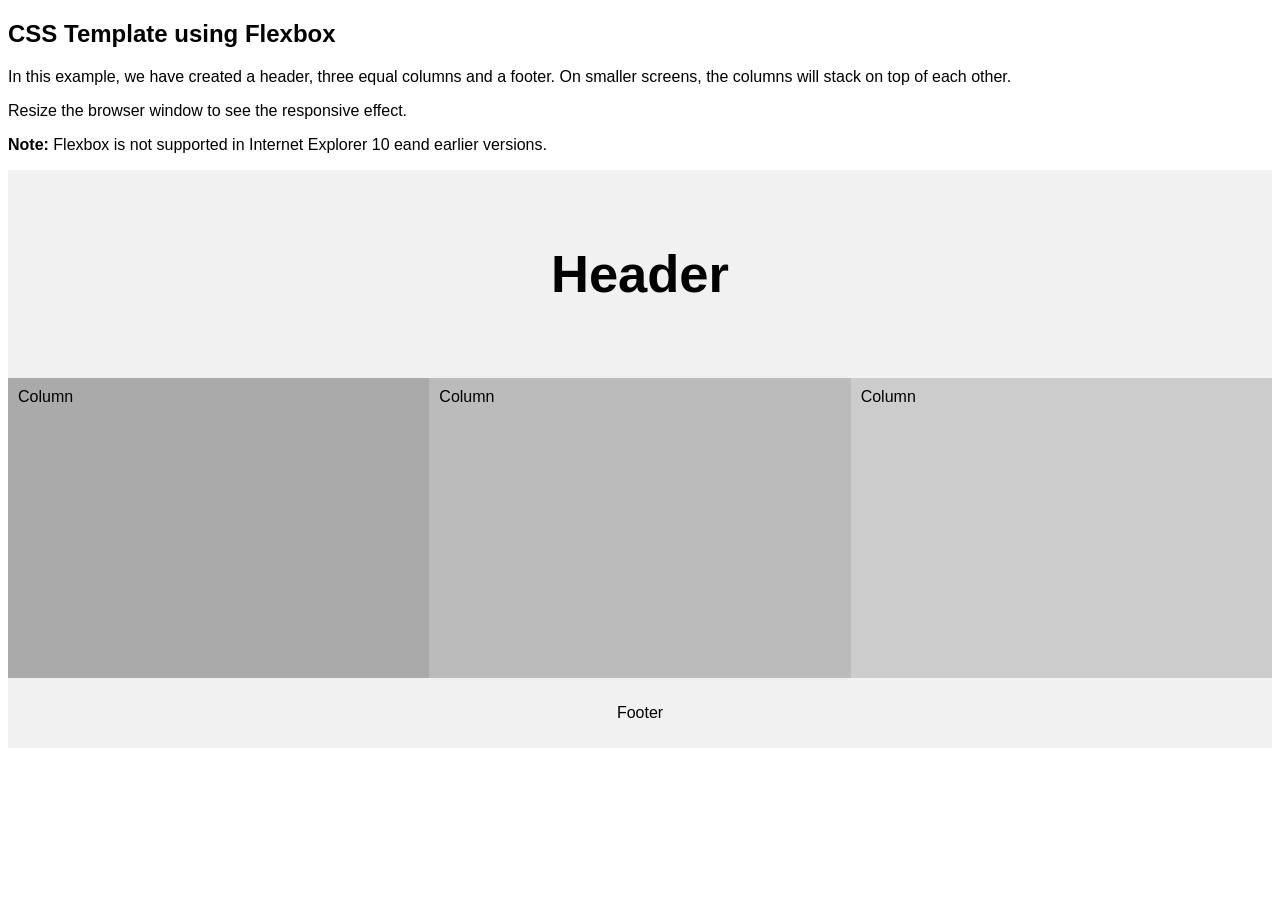
==== index.html @ 7a46527c "w3s flexbox template" ====
<!DOCTYPE html>
<html lang="en">

<head>
    <title>Artist Portfolio</title>
    <meta charset="utf-8">
    <meta name="viewport" content="width=device-width, initial-scale=1">
    <link rel="stylesheet" href="style.css">
</head>

<body>
    <h2>CSS Template using Flexbox</h2>
    <p>In this example, we have created a header, three equal columns and a footer. On smaller screens, the columns will
        stack on top of each other.</p>
    <p>Resize the browser window to see the responsive effect.</p>
    <p><strong>Note:</strong> Flexbox is not supported in Internet Explorer 10 eand earlier versions.</p>

    <div class="header">
        <h2>Header</h2>
    </div>

    <div class="row">
        <div class="column" style="background-color:#aaa;">Column</div>
        <div class="column" style="background-color:#bbb;">Column</div>
        <div class="column" style="background-color:#ccc;">Column</div>
    </div>

    <div class="footer">
        <p>Footer</p>
    </div>

</body>

</html>
---- style.css ----
* {
  box-sizing: border-box;
}

body {
  font-family: Arial, Helvetica, sans-serif;
}

/* Style the header */
.header {
  background-color: #f1f1f1;
  padding: 30px;
  text-align: center;
  font-size: 35px;
}

/* Container for flexboxes */
.row {
  display: -webkit-flex;
  display: flex;
}

/* Create three equal columns that sits next to each other */
.column {
  -webkit-flex: 1;
  -ms-flex: 1;
  flex: 1;
  padding: 10px;
  height: 300px; /* Should be removed. Only for demonstration */
}

/* Style the footer */
.footer {
  background-color: #f1f1f1;
  padding: 10px;
  text-align: center;
}

/* Responsive layout - makes the three columns stack on top of each other instead of next to each other */
@media (max-width: 600px) {
  .row {
    -webkit-flex-direction: column;
    flex-direction: column;
  }
}
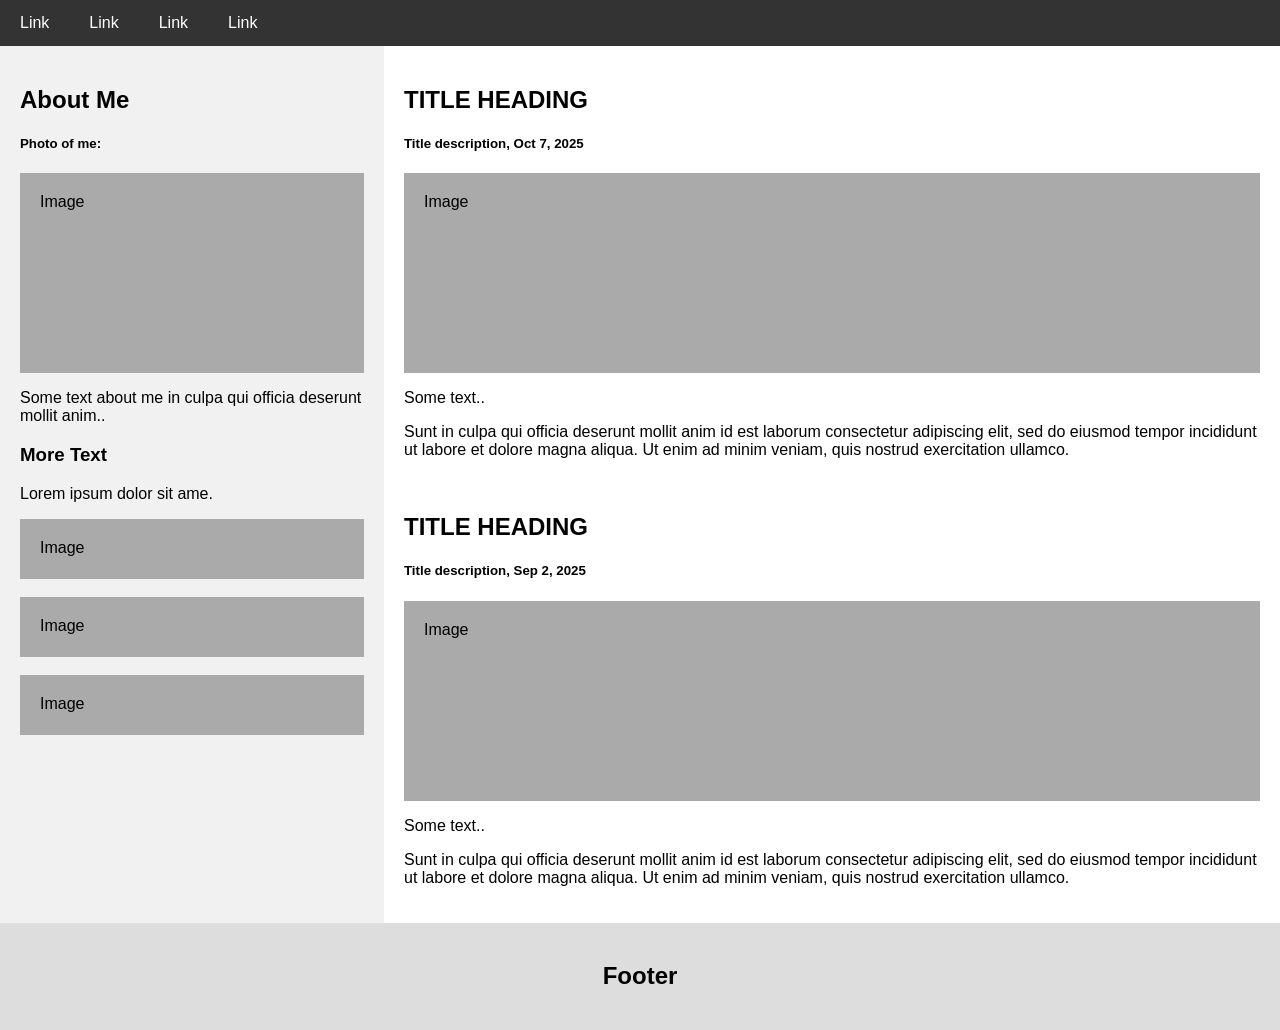
==== commit 14230f30: "update template" ====
--- a/index.html
+++ b/index.html
@@ -1,33 +1,64 @@
 <!DOCTYPE html>
-<html lang="en">
+<html>
 
 <head>
-    <title>Artist Portfolio</title>
-    <meta charset="utf-8">
+    <title>Template</title>
+    <meta charset="UTF-8">
     <meta name="viewport" content="width=device-width, initial-scale=1">
     <link rel="stylesheet" href="style.css">
 </head>
 
 <body>
-    <h2>CSS Template using Flexbox</h2>
-    <p>In this example, we have created a header, three equal columns and a footer. On smaller screens, the columns will
-        stack on top of each other.</p>
-    <p>Resize the browser window to see the responsive effect.</p>
-    <p><strong>Note:</strong> Flexbox is not supported in Internet Explorer 10 eand earlier versions.</p>
+    <!-- Header -->
+    <header style="display: none">
+        <h1>My Website</h1>
+        <p>With a <b>flexible</b> layout.</p>
+    </header>
 
-    <div class="header">
-        <h2>Header</h2>
+    <!-- Navigation Bar -->
+    <div class="navbar">
+        <a href="#">Link</a>
+        <a href="#">Link</a>
+        <a href="#">Link</a>
+        <a href="#">Link</a>
     </div>
 
-    <div class="row">
-        <div class="column" style="background-color:#aaa;">Column</div>
-        <div class="column" style="background-color:#bbb;">Column</div>
-        <div class="column" style="background-color:#ccc;">Column</div>
+    <!-- Content Container -->
+    <div class="container">
+        <div class="side">
+            <h2>About Me</h2>
+            <h5>Photo of me:</h5>
+            <div class="fakeimg" style="height:200px;">Image</div>
+            <p>Some text about me in culpa qui officia deserunt mollit anim..</p>
+            <h3>More Text</h3>
+            <p>Lorem ipsum dolor sit ame.</p>
+            <div class="fakeimg" style="height:60px;">Image</div><br>
+            <div class="fakeimg" style="height:60px;">Image</div><br>
+            <div class="fakeimg" style="height:60px;">Image</div>
+        </div>
+        <div class="main">
+            <h2>TITLE HEADING</h2>
+            <h5>Title description, Oct 7, 2025</h5>
+            <div class="fakeimg" style="height:200px;">Image</div>
+            <p>Some text..</p>
+            <p>Sunt in culpa qui officia deserunt mollit anim id est laborum consectetur adipiscing elit, sed do eiusmod
+                tempor incididunt ut labore et dolore magna aliqua. Ut enim ad minim veniam, quis nostrud exercitation
+                ullamco.</p>
+            <br>
+            <h2>TITLE HEADING</h2>
+            <h5>Title description, Sep 2, 2025</h5>
+            <div class="fakeimg" style="height:200px;">Image</div>
+            <p>Some text..</p>
+            <p>Sunt in culpa qui officia deserunt mollit anim id est laborum consectetur adipiscing elit, sed do eiusmod
+                tempor incididunt ut labore et dolore magna aliqua. Ut enim ad minim veniam, quis nostrud exercitation
+                ullamco.</p>
+        </div>
     </div>
 
-    <div class="footer">
-        <p>Footer</p>
-    </div>
+    <!-- Footer -->
+    <footer>
+        <h2>Footer</h2>
+    </footer>
 
 </body>
 
--- a/style.css
+++ b/style.css
@@ -3,43 +3,78 @@
 }
 
 body {
-  font-family: Arial, Helvetica, sans-serif;
+  font-family: Arial;
+  margin: 0;
 }
 
-/* Style the header */
-.header {
-  background-color: #f1f1f1;
+/* Header */
+header {
   padding: 30px;
   text-align: center;
-  font-size: 35px;
+  background: #1abc9c;
+  color: white;
 }
 
-/* Container for flexboxes */
-.row {
-  display: -webkit-flex;
+/* Top navigation bar */
+.navbar {
   display: flex;
+  background-color: #333;
 }
 
-/* Create three equal columns that sits next to each other */
-.column {
-  -webkit-flex: 1;
-  -ms-flex: 1;
-  flex: 1;
-  padding: 10px;
-  height: 300px; /* Should be removed. Only for demonstration */
-}
-
-/* Style the footer */
-.footer {
-  background-color: #f1f1f1;
-  padding: 10px;
+/* Navigation bar links */
+.navbar a {
+  color: white;
+  padding: 14px 20px;
+  text-decoration: none;
   text-align: center;
 }
 
-/* Responsive layout - makes the three columns stack on top of each other instead of next to each other */
-@media (max-width: 600px) {
-  .row {
-    -webkit-flex-direction: column;
+/* Change color on hover */
+.navbar a:hover {
+  background-color: #ddd;
+  color: black;
+}
+
+/* Column container */
+.container {
+  display: flex;
+  flex-wrap: wrap;
+}
+
+/* Sidebar/left column */
+.side {
+  flex: 30%;
+  background-color: #f1f1f1;
+  padding: 20px;
+}
+
+/* Main column */
+.main {
+  flex: 70%;
+  background-color: white;
+  padding: 20px;
+}
+
+/* Fake image, just for this example */
+.fakeimg {
+  background-color: #aaa;
+  width: 100%;
+  padding: 20px;
+}
+
+/* Footer */
+footer {
+  padding: 20px;
+  text-align: center;
+  background: #ddd;
+}
+
+/* Responsive layout */
+/* when the screen is less than 700px wide, make the two columns stack on top of each other instead of next to each other */
+@media screen and (max-width: 700px) {
+
+  .container,
+  .navbar {
     flex-direction: column;
   }
 }
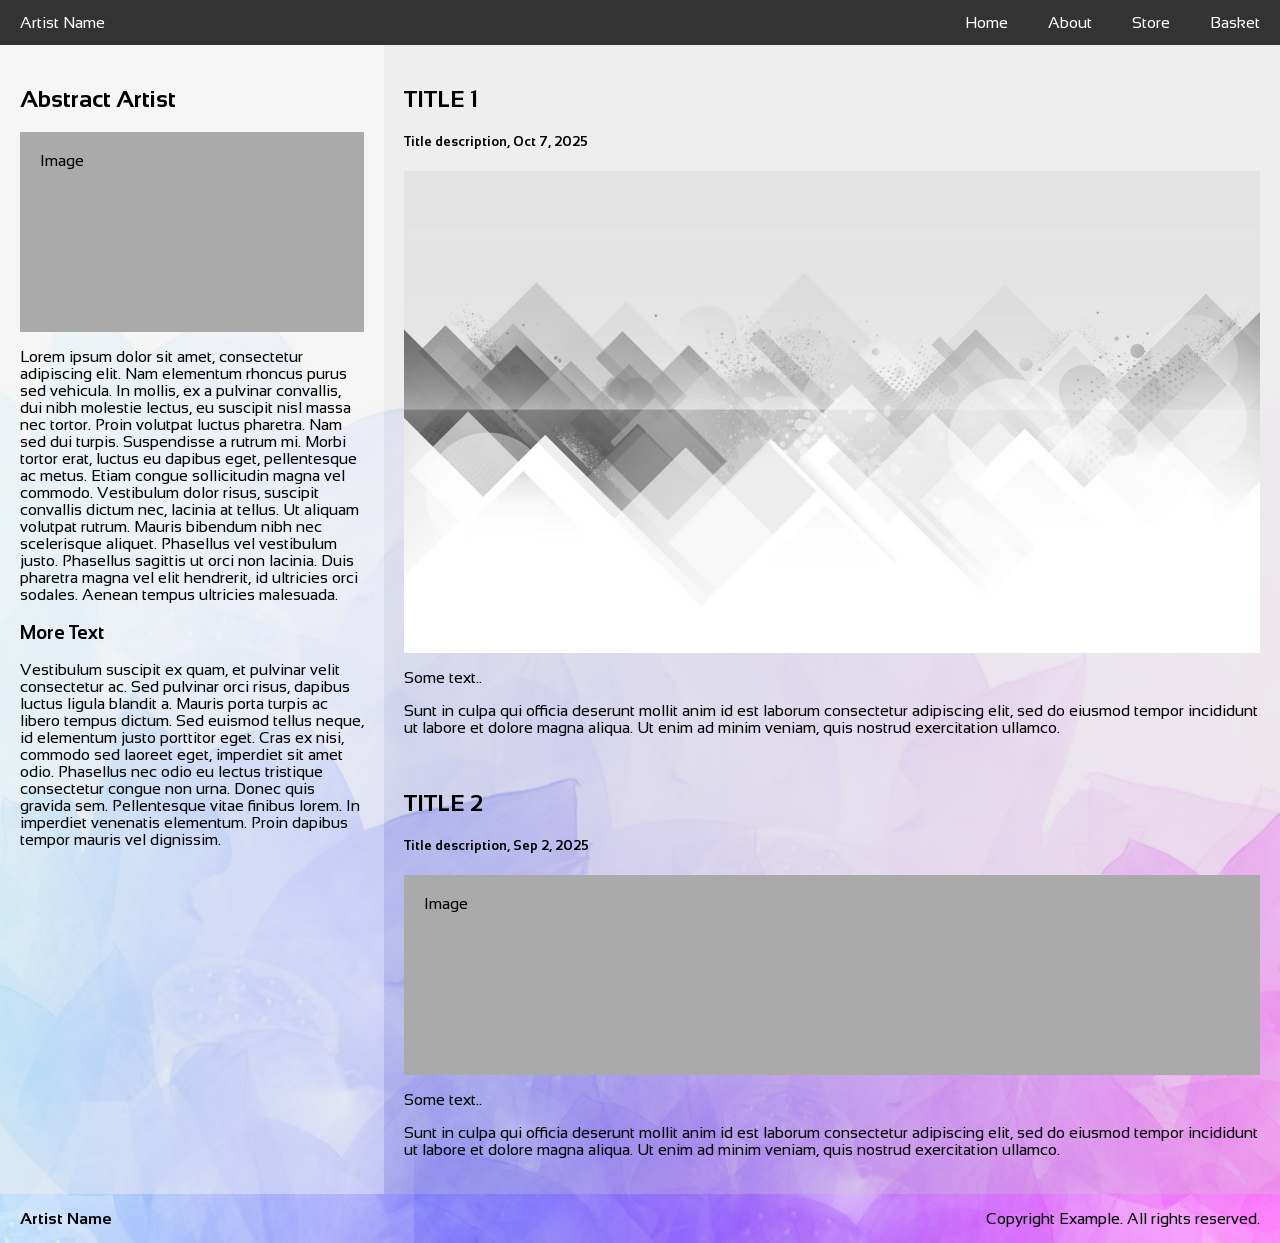
==== commit fd778082: "bruh" ====
--- a/index.html
+++ b/index.html
@@ -1,51 +1,63 @@
+<!-- Assignment 1 by da25977 -->
+<!-- All images are sourced from Microsoft PowerPoint stock background images unless specified otherwise. -->
 <!DOCTYPE html>
 <html>
 
 <head>
-    <title>Template</title>
+    <title>Artist Portfolio Site</title>
     <meta charset="UTF-8">
     <meta name="viewport" content="width=device-width, initial-scale=1">
-    <link rel="stylesheet" href="style.css">
+    <link rel="stylesheet" href="css/style.css">
 </head>
 
-<body>
-    <!-- Header -->
-    <header style="display: none">
-        <h1>My Website</h1>
-        <p>With a <b>flexible</b> layout.</p>
-    </header>
+<body class="sansation-regular">
+    <!-- navigation bar -->
+    <div class="navbar">
+        <a href="#">Artist Name</a>
 
-    <!-- Navigation Bar -->
-    <div class="navbar">
-        <a href="#">Link</a>
-        <a href="#">Link</a>
-        <a href="#">Link</a>
-        <a href="#">Link</a>
+        <!-- hidden toggle used for mobile hamburger menu -->
+        <input type="checkbox" id="menu-toggle">
+
+        <!-- hamburger menu button -->
+        <!-- why don't they have cheeseburger menus? -->
+        <label for="menu-toggle" class="menu-icon">☰</label>
+
+        <div class="navbar-right">
+            <a href="#">Home</a>
+            <a href="about.html">About</a>
+            <a href="store.html">Store</a>
+            <a href="#">Basket</a>
+        </div>
     </div>
 
-    <!-- Content Container -->
+    <!-- main content -->
     <div class="container">
         <div class="side">
-            <h2>About Me</h2>
-            <h5>Photo of me:</h5>
+            <h2>Abstract Artist</h2>
             <div class="fakeimg" style="height:200px;">Image</div>
-            <p>Some text about me in culpa qui officia deserunt mollit anim..</p>
+            <p>Lorem ipsum dolor sit amet, consectetur adipiscing elit. Nam elementum rhoncus purus sed vehicula. In mollis, ex a
+            pulvinar convallis, dui nibh molestie lectus, eu suscipit nisl massa nec tortor. Proin volutpat luctus pharetra. Nam sed
+            dui turpis. Suspendisse a rutrum mi. Morbi tortor erat, luctus eu dapibus eget, pellentesque ac metus. Etiam congue
+            sollicitudin magna vel commodo. Vestibulum dolor risus, suscipit convallis dictum nec, lacinia at tellus. Ut aliquam
+            volutpat rutrum. Mauris bibendum nibh nec scelerisque aliquet. Phasellus vel vestibulum justo. Phasellus sagittis ut
+            orci non lacinia. Duis pharetra magna vel elit hendrerit, id ultricies orci sodales. Aenean tempus ultricies malesuada.</p>
             <h3>More Text</h3>
-            <p>Lorem ipsum dolor sit ame.</p>
-            <div class="fakeimg" style="height:60px;">Image</div><br>
-            <div class="fakeimg" style="height:60px;">Image</div><br>
-            <div class="fakeimg" style="height:60px;">Image</div>
+            <p>Vestibulum suscipit ex quam, et pulvinar velit consectetur ac. Sed pulvinar orci risus, dapibus luctus ligula blandit a.
+            Mauris porta turpis ac libero tempus dictum. Sed euismod tellus neque, id elementum justo porttitor eget. Cras ex nisi,
+            commodo sed laoreet eget, imperdiet sit amet odio. Phasellus nec odio eu lectus tristique consectetur congue non urna.
+            Donec quis gravida sem. Pellentesque vitae finibus lorem. In imperdiet venenatis elementum. Proin dapibus tempor mauris
+            vel dignissim.</p>
         </div>
         <div class="main">
-            <h2>TITLE HEADING</h2>
+            <h2>TITLE 1</h2>
             <h5>Title description, Oct 7, 2025</h5>
-            <div class="fakeimg" style="height:200px;">Image</div>
+            <img alt="Greyscale abstract art with grey and white circle and diamond shapes" src="images/abstr3.png" />
             <p>Some text..</p>
             <p>Sunt in culpa qui officia deserunt mollit anim id est laborum consectetur adipiscing elit, sed do eiusmod
                 tempor incididunt ut labore et dolore magna aliqua. Ut enim ad minim veniam, quis nostrud exercitation
                 ullamco.</p>
             <br>
-            <h2>TITLE HEADING</h2>
+            <h2>TITLE 2</h2>
             <h5>Title description, Sep 2, 2025</h5>
             <div class="fakeimg" style="height:200px;">Image</div>
             <p>Some text..</p>
@@ -55,9 +67,10 @@
         </div>
     </div>
 
-    <!-- Footer -->
+    <!-- footer -->
     <footer>
-        <h2>Footer</h2>
+        <p><b>Artist Name</b></p>
+        <p>Copyright Example. All rights reserved.</p>
     </footer>
 
 </body>
--- a/css/style.css
+++ b/css/style.css
@@ -0,0 +1,246 @@
+/*
+  Webdev Assignment 1 by da25977
+  All images are sourced from Microsoft PowerPoint stock background images unless specified otherwise
+*/
+
+/* Sansation font from Google Fonts */
+@import url('https://fonts.googleapis.com/css2?family=Sansation:ital,wght@0,300;0,400;0,700;1,300;1,400;1,700&display=swap');
+
+.sansation-light {
+  font-family: "Sansation", sans-serif;
+  font-weight: 300;
+  font-style: normal;
+}
+
+.sansation-light-italic {
+  font-family: "Sansation", sans-serif;
+  font-weight: 300;
+  font-style: italic;
+}
+
+.sansation-regular {
+  font-family: "Sansation", sans-serif;
+  font-weight: 400;
+  font-style: normal;
+}
+
+.sansation-bold {
+  font-family: "Sansation", sans-serif;
+  font-weight: 700;
+  font-style: normal;
+}
+
+.sansation-regular-italic {
+  font-family: "Sansation", sans-serif;
+  font-weight: 400;
+  font-style: italic;
+}
+
+.sansation-bold-italic {
+  font-family: "Sansation", sans-serif;
+  font-weight: 700;
+  font-style: italic;
+}
+
+* {
+  box-sizing: border-box;
+}
+
+/* html, body {
+  height: 100%;
+} */
+
+body {
+  font-family: Arial;
+  margin: 0;
+  background-image: url(../images/background.jpg);
+  background-repeat: no-repeat;
+  background-size: cover;
+
+  display: flex;
+  flex-direction: column;
+  min-height: 100vh;
+}
+
+/* column container */
+.container {
+  display: flex;
+  flex-wrap: wrap;
+  /* push footer down */
+  flex: 1;
+  width: 100%;
+}
+
+/* sidebar/left column */
+.side {
+  flex: 30%;
+  background-color: #f1f1f1A0;
+  padding: 20px;
+  overflow: hidden;
+}
+
+/* main column */
+.main {
+  flex: 70%;
+  background-color: #dddddd80;
+  padding: 20px;
+}
+
+/* placeholder image */
+.fakeimg {
+  background-color: #aaa;
+  width: 100%;
+  padding: 20px;
+}
+
+img {
+  width: 100%;
+  height: auto;
+  display: block;  
+}
+
+/* footer */
+footer {
+  padding-left: 20px;
+  padding-right: 20px;
+  text-align: center;
+  background: #f1f1f150;
+  display: flex;
+  justify-content: space-between;
+  /* make sure footer doesn't shrink */
+  flex-shrink: 0;
+}
+
+/* navigation bar */
+.navbar {
+  display: flex;
+  justify-content: space-between;
+  background-color: #333;
+  position: sticky;
+  top: 0;
+}
+
+.navbar-right {
+  display: flex;
+  align-items: flex-end;
+}
+
+/* navbar links */
+.navbar a {
+  color: white;
+  padding: 14px 20px;
+  text-decoration: none;
+  text-align: center;
+}
+
+/* change color on hover */
+.navbar a:hover {
+  background-color: #ddd;
+  color: black;
+}
+
+/* portrait */
+.portrait {
+  width: 100%;
+  height: auto;
+  /* rounded corners */
+  border-radius: 10px;
+  object-fit: cover;
+}
+
+/* hidden checkbox */
+#menu-toggle {
+  display: none;
+}
+
+/* menu/hamburger icon (hidden on desktop) */
+.menu-icon {
+  display: none;
+  color: white;
+  font-size: 26px;
+  padding: 6px 20px;
+  cursor: pointer;
+}
+
+.menu-icon:hover {
+  background-color: #ddd;
+  color: black;
+}
+
+/* store things */
+
+/* store page grid */
+.store-grid {
+  display: flex;
+  flex-wrap: wrap;
+  gap: 20px;
+  width: 100%;
+}
+
+/* each store item */
+.store-item {
+  flex: 1 1 calc(33.333% - 20px);
+  /* 3 per row */
+  background-color: #f1f1f1A0;
+  padding: 15px;
+  text-align: center;
+}
+
+/* store images */
+.store-item img {
+  width: 100%;
+  aspect-ratio: 16 / 9;
+  object-fit: cover;
+  /* crops the images to make sure they all fit the same */
+}
+
+/* responsive layout - this triggers when the screen is less than 700px wide */
+@media screen and (max-width: 700px) {
+
+  /* make the two columns stack on top of each other instead of next to each other */
+  .container,
+  .navbar-right,
+  .navbar {
+    flex-direction: column;
+  }
+
+  
+
+  .navbar {
+    flex-direction: row;
+    /* keep artist + menu side-by-side */
+    align-items: center;
+  }
+
+  /* show hamburger */
+  .menu-icon {
+    display: block;
+  }
+
+  /* hide links by default */
+  .navbar-right {
+    display: none;
+    position: absolute;
+    right: 0;
+    top: 100%;
+    background: #333;
+    flex-direction: column;
+    width: 150px;
+
+    align-items: normal;
+  }
+
+  /* show links when the hidden checkbox is checked */
+  #menu-toggle:checked+.menu-icon+.navbar-right {
+    display: flex;
+  }
+
+  .navbar-right a {
+    text-align: left;
+  }
+
+  .store-item {
+    flex: 1 1 100%;
+    /* 1 per row */
+  }
+}
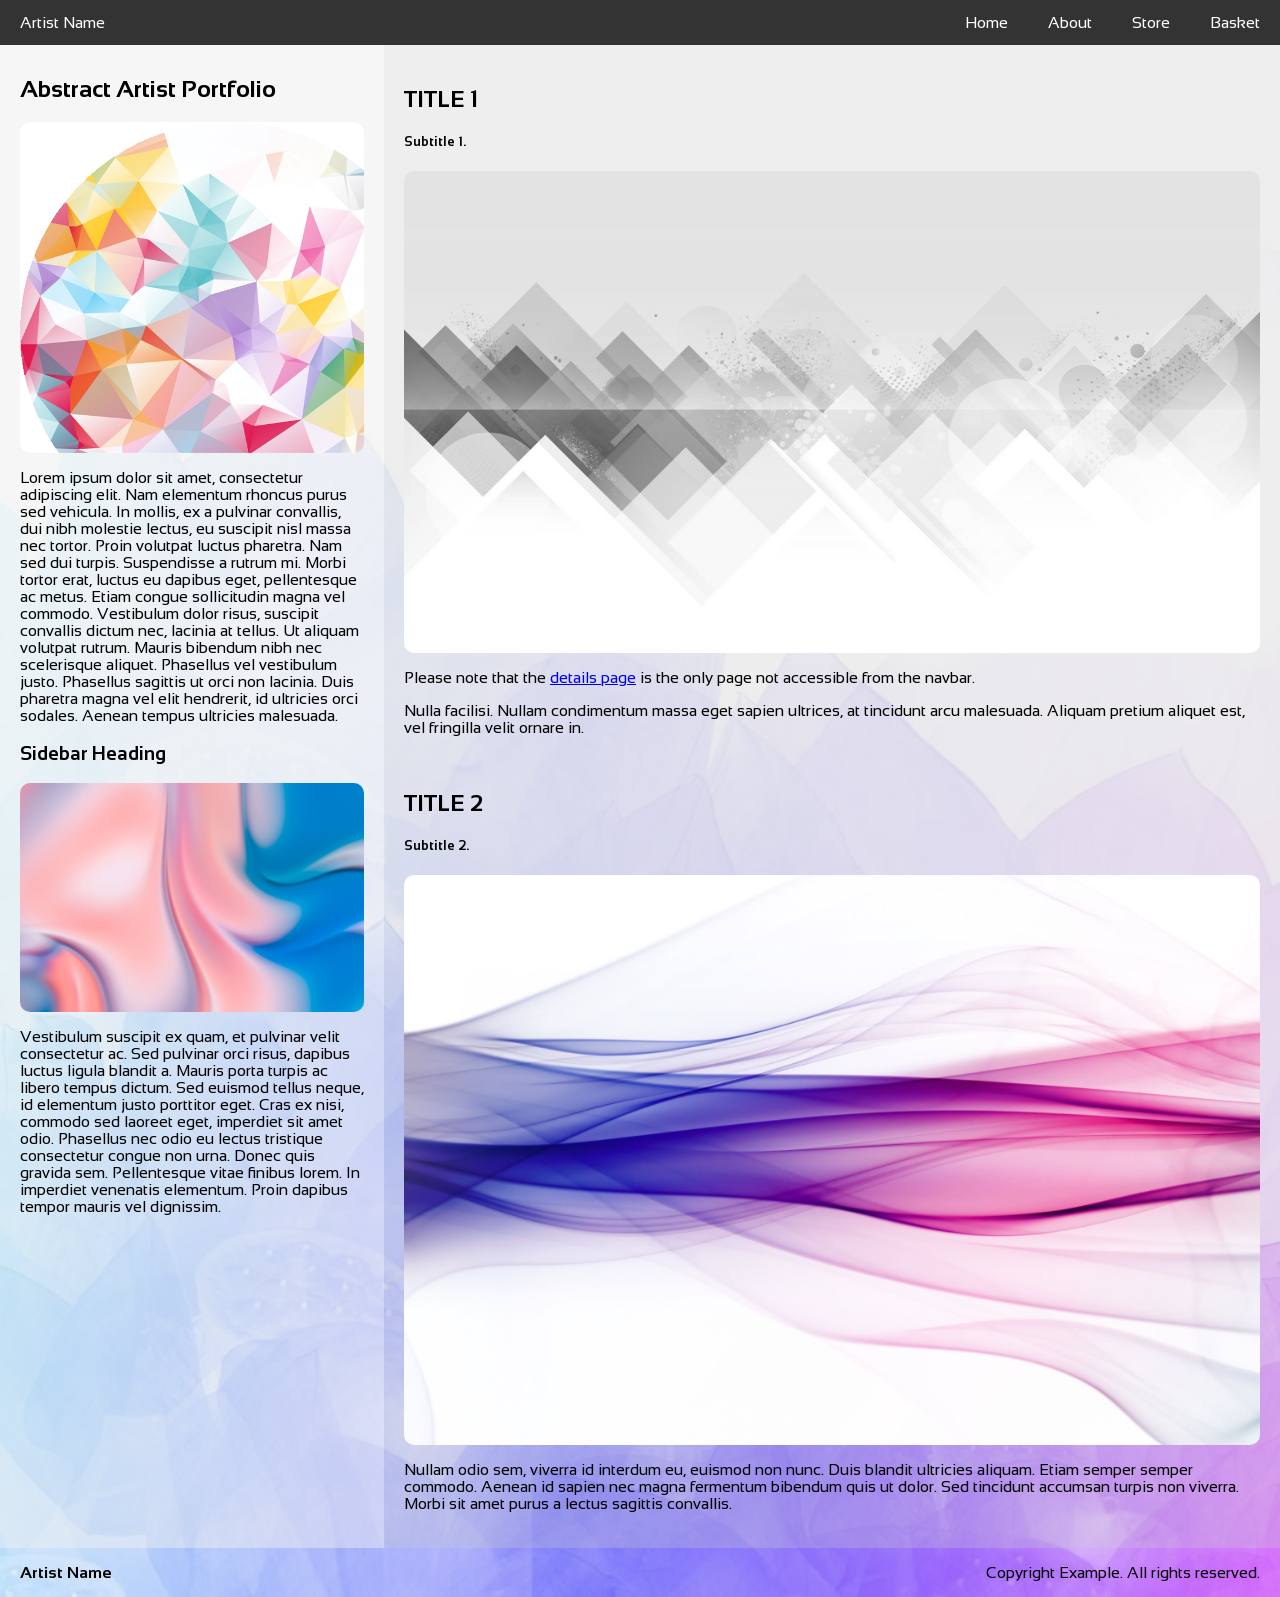
==== commit 5fa96fdf: "i think it's done? i hope it's done i just gave up using git to track every stage atp" ====
--- a/index.html
+++ b/index.html
@@ -10,7 +10,7 @@
     <link rel="stylesheet" href="css/style.css">
 </head>
 
-<body class="sansation-regular">
+<body>
     <!-- navigation bar -->
     <div class="navbar">
         <a href="#">Artist Name</a>
@@ -26,44 +26,54 @@
             <a href="#">Home</a>
             <a href="about.html">About</a>
             <a href="store.html">Store</a>
-            <a href="#">Basket</a>
+            <a href="basket.html">Basket</a>
         </div>
     </div>
 
     <!-- main content -->
     <div class="container">
         <div class="side">
-            <h2>Abstract Artist</h2>
-            <div class="fakeimg" style="height:200px;">Image</div>
-            <p>Lorem ipsum dolor sit amet, consectetur adipiscing elit. Nam elementum rhoncus purus sed vehicula. In mollis, ex a
-            pulvinar convallis, dui nibh molestie lectus, eu suscipit nisl massa nec tortor. Proin volutpat luctus pharetra. Nam sed
-            dui turpis. Suspendisse a rutrum mi. Morbi tortor erat, luctus eu dapibus eget, pellentesque ac metus. Etiam congue
-            sollicitudin magna vel commodo. Vestibulum dolor risus, suscipit convallis dictum nec, lacinia at tellus. Ut aliquam
-            volutpat rutrum. Mauris bibendum nibh nec scelerisque aliquet. Phasellus vel vestibulum justo. Phasellus sagittis ut
-            orci non lacinia. Duis pharetra magna vel elit hendrerit, id ultricies orci sodales. Aenean tempus ultricies malesuada.</p>
-            <h3>More Text</h3>
-            <p>Vestibulum suscipit ex quam, et pulvinar velit consectetur ac. Sed pulvinar orci risus, dapibus luctus ligula blandit a.
-            Mauris porta turpis ac libero tempus dictum. Sed euismod tellus neque, id elementum justo porttitor eget. Cras ex nisi,
-            commodo sed laoreet eget, imperdiet sit amet odio. Phasellus nec odio eu lectus tristique consectetur congue non urna.
-            Donec quis gravida sem. Pellentesque vitae finibus lorem. In imperdiet venenatis elementum. Proin dapibus tempor mauris
-            vel dignissim.</p>
+            <h2>Abstract Artist Portfolio</h2>
+            <img src="images/abstrsquare.png" alt="An orb comprised of colourful triangles">
+            <p>
+                Lorem ipsum dolor sit amet, consectetur adipiscing elit. Nam elementum rhoncus purus sed vehicula. In mollis, ex a
+                pulvinar convallis, dui nibh molestie lectus, eu suscipit nisl massa nec tortor. Proin volutpat luctus pharetra. Nam sed
+                dui turpis. Suspendisse a rutrum mi. Morbi tortor erat, luctus eu dapibus eget, pellentesque ac metus. Etiam congue
+                sollicitudin magna vel commodo. Vestibulum dolor risus, suscipit convallis dictum nec, lacinia at tellus. Ut aliquam
+                volutpat rutrum. Mauris bibendum nibh nec scelerisque aliquet. Phasellus vel vestibulum justo. Phasellus sagittis ut
+                orci non lacinia. Duis pharetra magna vel elit hendrerit, id ultricies orci sodales. Aenean tempus ultricies malesuada.
+            </p>
+            <h3>Sidebar Heading</h3>
+            <img src="images/abstrwater.jpeg" alt="A close up of pink and blue coloured water">
+            <p>
+                Vestibulum suscipit ex quam, et pulvinar velit consectetur ac. Sed pulvinar orci risus, dapibus luctus ligula blandit a.
+                Mauris porta turpis ac libero tempus dictum. Sed euismod tellus neque, id elementum justo porttitor eget. Cras ex nisi,
+                commodo sed laoreet eget, imperdiet sit amet odio. Phasellus nec odio eu lectus tristique consectetur congue non urna.
+                Donec quis gravida sem. Pellentesque vitae finibus lorem. In imperdiet venenatis elementum. Proin dapibus tempor mauris
+                vel dignissim.
+            </p>
         </div>
         <div class="main">
             <h2>TITLE 1</h2>
-            <h5>Title description, Oct 7, 2025</h5>
+            <h5>Subtitle 1.</h5>
             <img alt="Greyscale abstract art with grey and white circle and diamond shapes" src="images/abstr3.png" />
-            <p>Some text..</p>
-            <p>Sunt in culpa qui officia deserunt mollit anim id est laborum consectetur adipiscing elit, sed do eiusmod
-                tempor incididunt ut labore et dolore magna aliqua. Ut enim ad minim veniam, quis nostrud exercitation
-                ullamco.</p>
+            <p>
+                Please note that the <a href="details.html">details page</a> is the only page not accessible from the navbar.
+            </p>
+            <p>
+                Nulla facilisi. Nullam condimentum massa eget sapien ultrices, at tincidunt arcu malesuada. Aliquam pretium aliquet est,
+                vel fringilla velit ornare in.
+            </p>
             <br>
             <h2>TITLE 2</h2>
-            <h5>Title description, Sep 2, 2025</h5>
-            <div class="fakeimg" style="height:200px;">Image</div>
-            <p>Some text..</p>
-            <p>Sunt in culpa qui officia deserunt mollit anim id est laborum consectetur adipiscing elit, sed do eiusmod
-                tempor incididunt ut labore et dolore magna aliqua. Ut enim ad minim veniam, quis nostrud exercitation
-                ullamco.</p>
+            <h5>Subtitle 2.</h5>
+            <img alt="Greyscale abstract art with grey and white circle and diamond shapes"
+                src="images/background2.jpg" />
+            <p>
+                Nullam odio sem, viverra id interdum eu, euismod non nunc. Duis blandit ultricies aliquam. Etiam semper semper commodo.
+                Aenean id sapien nec magna fermentum bibendum quis ut dolor. Sed tincidunt accumsan turpis non viverra. Morbi sit amet
+                purus a lectus sagittis convallis.
+            </p>
         </div>
     </div>
 
--- a/css/style.css
+++ b/css/style.css
@@ -1,57 +1,19 @@
 /*
-  Webdev Assignment 1 by da25977
+  Assignment 1 by da25977
   All images are sourced from Microsoft PowerPoint stock background images unless specified otherwise
 */
 
 /* Sansation font from Google Fonts */
 @import url('https://fonts.googleapis.com/css2?family=Sansation:ital,wght@0,300;0,400;0,700;1,300;1,400;1,700&display=swap');
 
-.sansation-light {
-  font-family: "Sansation", sans-serif;
-  font-weight: 300;
-  font-style: normal;
-}
-
-.sansation-light-italic {
-  font-family: "Sansation", sans-serif;
-  font-weight: 300;
-  font-style: italic;
-}
-
-.sansation-regular {
-  font-family: "Sansation", sans-serif;
+* {
+  box-sizing: border-box;
+}
+
+body {
+  font-family: "Sansation";
   font-weight: 400;
   font-style: normal;
-}
-
-.sansation-bold {
-  font-family: "Sansation", sans-serif;
-  font-weight: 700;
-  font-style: normal;
-}
-
-.sansation-regular-italic {
-  font-family: "Sansation", sans-serif;
-  font-weight: 400;
-  font-style: italic;
-}
-
-.sansation-bold-italic {
-  font-family: "Sansation", sans-serif;
-  font-weight: 700;
-  font-style: italic;
-}
-
-* {
-  box-sizing: border-box;
-}
-
-/* html, body {
-  height: 100%;
-} */
-
-body {
-  font-family: Arial;
   margin: 0;
   background-image: url(../images/background.jpg);
   background-repeat: no-repeat;
@@ -76,6 +38,8 @@
   flex: 30%;
   background-color: #f1f1f1A0;
   padding: 20px;
+  padding-top: 10px;
+  /* this is just to make sure content doesn't spill out of the div since it was doing that a few times before */
   overflow: hidden;
 }
 
@@ -86,8 +50,8 @@
   padding: 20px;
 }
 
-/* placeholder image */
-.fakeimg {
+/* placeholder for images */
+.placeholderimg {
   background-color: #aaa;
   width: 100%;
   padding: 20px;
@@ -96,7 +60,9 @@
 img {
   width: 100%;
   height: auto;
-  display: block;  
+  display: block;
+  /* rounded corners */
+  border-radius: 10px;
 }
 
 /* footer */
@@ -143,8 +109,6 @@
 .portrait {
   width: 100%;
   height: auto;
-  /* rounded corners */
-  border-radius: 10px;
   object-fit: cover;
 }
 
@@ -159,6 +123,7 @@
   color: white;
   font-size: 26px;
   padding: 6px 20px;
+  /* this changes the mouse cursor so it looks like a link */
   cursor: pointer;
 }
 
@@ -169,12 +134,13 @@
 
 /* store things */
 
-/* store page grid */
+/* grid of products */
 .store-grid {
   display: flex;
   flex-wrap: wrap;
   gap: 20px;
   width: 100%;
+  height: fit-content;
 }
 
 /* each store item */
@@ -184,6 +150,12 @@
   background-color: #f1f1f1A0;
   padding: 15px;
   text-align: center;
+  /* rounded corners */
+  border-radius: 10px;
+}
+
+.store-item p {
+  margin-bottom: 2px;
 }
 
 /* store images */
@@ -192,6 +164,100 @@
   aspect-ratio: 16 / 9;
   object-fit: cover;
   /* crops the images to make sure they all fit the same */
+}
+
+
+/* basket stuff */
+
+.basket-page {
+  max-width: 900px;
+  margin: auto;
+}
+
+.basket-list {
+  display: flex;
+  flex-direction: column;
+  gap: 20px;
+}
+
+.basket-item {
+  display: flex;
+  gap: 20px;
+  background-color: #f1f1f1A0;
+  padding: 15px;
+  border-radius: 10px;
+  align-items: center;
+}
+
+.basket-item img {
+  width: 120px;
+  aspect-ratio: 1 / 1;
+  object-fit: cover;
+}
+
+.basket-details {
+  flex: 1;
+}
+
+.price {
+  font-weight: bold;
+}
+
+.basket-summary {
+  margin-top: 30px;
+  padding: 20px;
+  background-color: #dddddd80;
+  border-radius: 10px;
+}
+
+.basket-total {
+  font-size: 1.3em;
+}
+
+.checkout-btn {
+  margin-top: 15px;
+  padding: 12px 20px;
+  border: none;
+  background: #333;
+  color: white;
+  cursor: pointer;
+  border-radius: 6px;
+}
+
+.checkout-btn:hover {
+  background: #555;
+}
+
+
+/* product details stuff */
+.product-image {
+  flex: 1 1 400px;
+}
+
+.product-details {
+  flex: 2 1 500px;
+}
+
+.product-price {
+  font-size: 1.6em;
+  font-weight: bold;
+  margin-bottom: 20px;
+}
+
+/* add to cart button (doesn't actually work) */
+.add-to-cart-btn {
+  padding: 14px 24px;
+  border: none;
+  background: #333;
+  color: white;
+  cursor: pointer;
+  border-radius: 8px;
+  font-size: 1em;
+  margin: 15px 0;
+}
+
+.add-to-cart-btn:hover {
+  background: #555;
 }
 
 /* responsive layout - this triggers when the screen is less than 700px wide */
@@ -203,8 +269,6 @@
   .navbar {
     flex-direction: column;
   }
-
-  
 
   .navbar {
     flex-direction: row;
@@ -243,4 +307,15 @@
     flex: 1 1 100%;
     /* 1 per row */
   }
+
+
+  /* basket stuff again but for mobile */
+  .basket-item {
+    flex-direction: column;
+    align-items: flex-start;
+  }
+
+  .basket-item img {
+    width: 100%;
+  }
 }
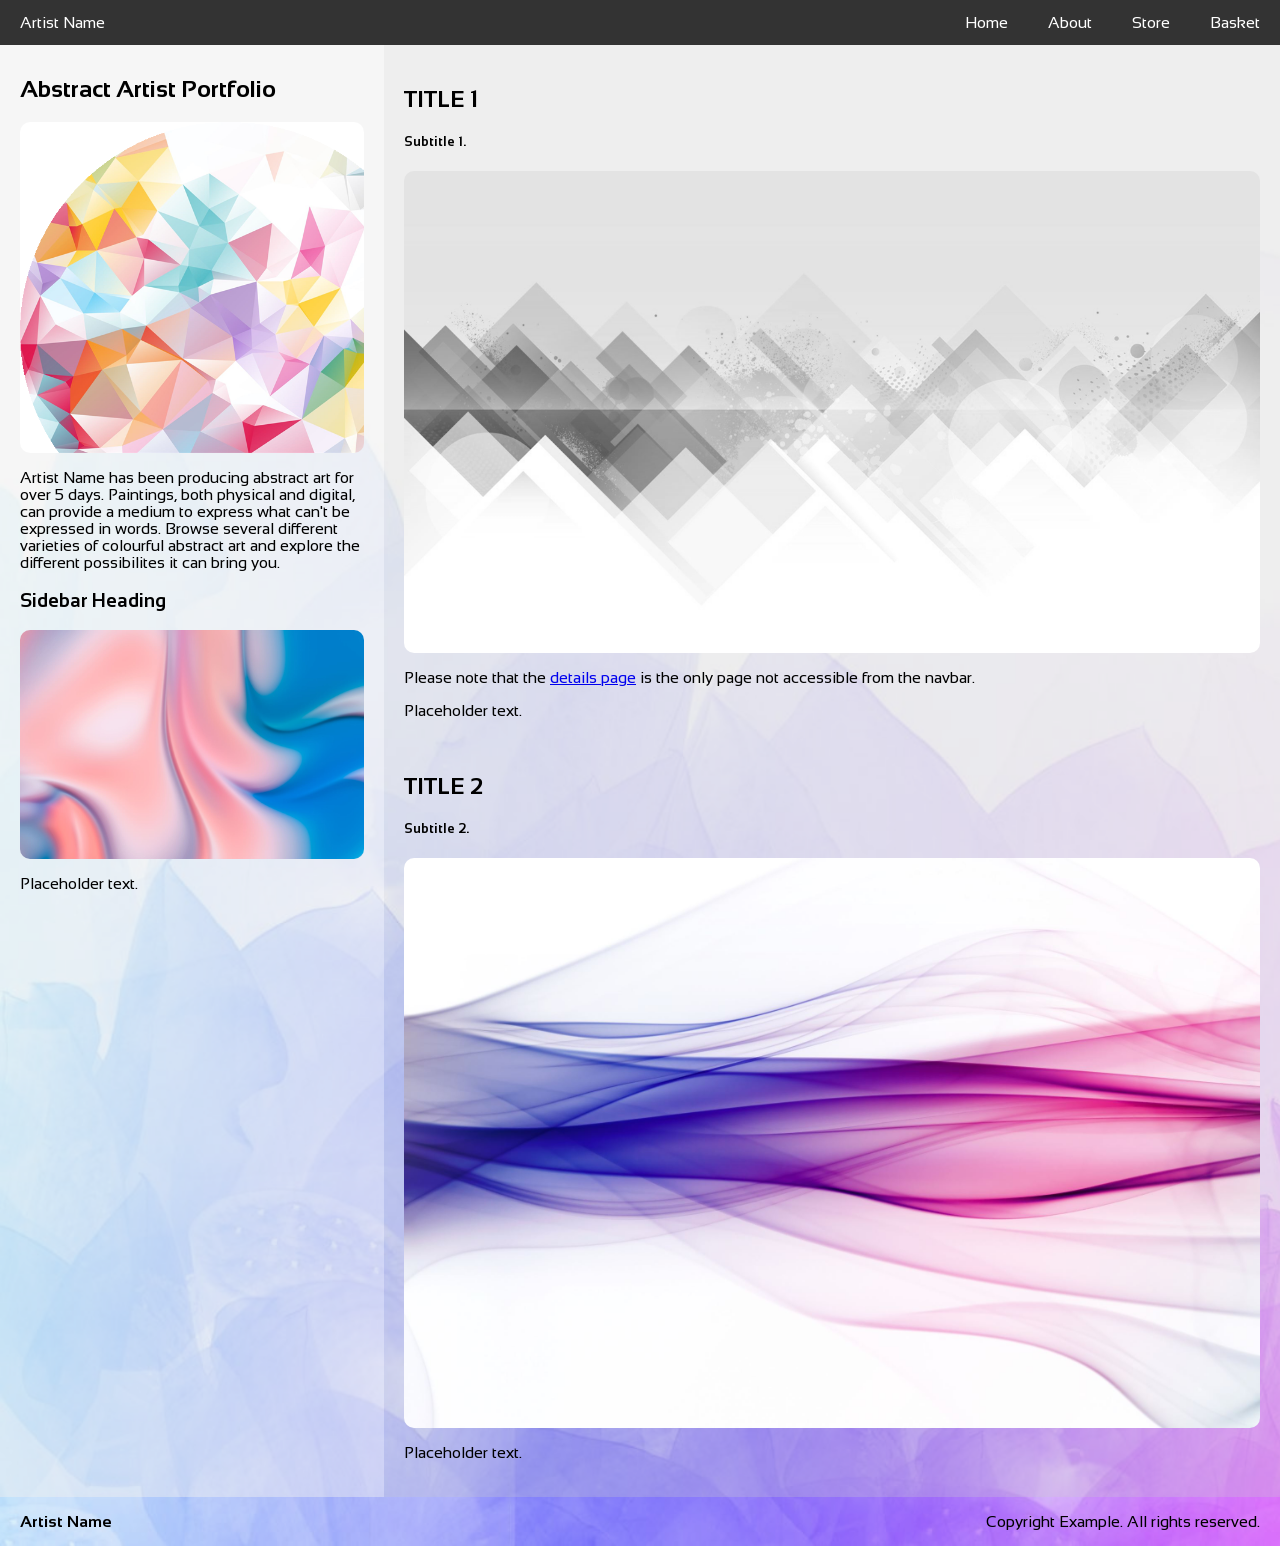
==== commit f186e294: "css separation" ====
--- a/index.html
+++ b/index.html
@@ -1,7 +1,7 @@
-<!-- Assignment 1 by da25977 -->
+<!-- Assignment 2 by da25977 -->
 <!-- All images are sourced from Microsoft PowerPoint stock background images unless specified otherwise. -->
 <!DOCTYPE html>
-<html>
+<html lang="en">
 
 <head>
     <title>Artist Portfolio Site</title>
@@ -36,43 +36,31 @@
             <h2>Abstract Artist Portfolio</h2>
             <img src="images/abstrsquare.png" alt="An orb comprised of colourful triangles">
             <p>
-                Lorem ipsum dolor sit amet, consectetur adipiscing elit. Nam elementum rhoncus purus sed vehicula. In mollis, ex a
-                pulvinar convallis, dui nibh molestie lectus, eu suscipit nisl massa nec tortor. Proin volutpat luctus pharetra. Nam sed
-                dui turpis. Suspendisse a rutrum mi. Morbi tortor erat, luctus eu dapibus eget, pellentesque ac metus. Etiam congue
-                sollicitudin magna vel commodo. Vestibulum dolor risus, suscipit convallis dictum nec, lacinia at tellus. Ut aliquam
-                volutpat rutrum. Mauris bibendum nibh nec scelerisque aliquet. Phasellus vel vestibulum justo. Phasellus sagittis ut
-                orci non lacinia. Duis pharetra magna vel elit hendrerit, id ultricies orci sodales. Aenean tempus ultricies malesuada.
+                Artist Name has been producing abstract art for over 5 days. Paintings, both physical and digital, can provide a medium to express what can't be expressed in words. Browse several different varieties of colourful abstract art and explore the different possibilites it can bring you.
             </p>
             <h3>Sidebar Heading</h3>
             <img src="images/abstrwater.jpeg" alt="A close up of pink and blue coloured water">
             <p>
-                Vestibulum suscipit ex quam, et pulvinar velit consectetur ac. Sed pulvinar orci risus, dapibus luctus ligula blandit a.
-                Mauris porta turpis ac libero tempus dictum. Sed euismod tellus neque, id elementum justo porttitor eget. Cras ex nisi,
-                commodo sed laoreet eget, imperdiet sit amet odio. Phasellus nec odio eu lectus tristique consectetur congue non urna.
-                Donec quis gravida sem. Pellentesque vitae finibus lorem. In imperdiet venenatis elementum. Proin dapibus tempor mauris
-                vel dignissim.
+                Placeholder text.
             </p>
         </div>
         <div class="main">
             <h2>TITLE 1</h2>
             <h5>Subtitle 1.</h5>
-            <img alt="Greyscale abstract art with grey and white circle and diamond shapes" src="images/abstr3.png" />
+            <img alt="Greyscale abstract art with grey and white circle and diamond shapes" src="images/abstr3.png">
             <p>
                 Please note that the <a href="details.html">details page</a> is the only page not accessible from the navbar.
             </p>
             <p>
-                Nulla facilisi. Nullam condimentum massa eget sapien ultrices, at tincidunt arcu malesuada. Aliquam pretium aliquet est,
-                vel fringilla velit ornare in.
+                Placeholder text.
             </p>
             <br>
             <h2>TITLE 2</h2>
             <h5>Subtitle 2.</h5>
             <img alt="Greyscale abstract art with grey and white circle and diamond shapes"
-                src="images/background2.jpg" />
+                src="images/background2.jpg">
             <p>
-                Nullam odio sem, viverra id interdum eu, euismod non nunc. Duis blandit ultricies aliquam. Etiam semper semper commodo.
-                Aenean id sapien nec magna fermentum bibendum quis ut dolor. Sed tincidunt accumsan turpis non viverra. Morbi sit amet
-                purus a lectus sagittis convallis.
+                Placeholder text.
             </p>
         </div>
     </div>
--- a/css/style.css
+++ b/css/style.css
@@ -112,7 +112,7 @@
   object-fit: cover;
 }
 
-/* hidden checkbox */
+/* hidden checkbox for navbar */
 #menu-toggle {
   display: none;
 }
@@ -130,134 +130,6 @@
 .menu-icon:hover {
   background-color: #ddd;
   color: black;
-}
-
-/* store things */
-
-/* grid of products */
-.store-grid {
-  display: flex;
-  flex-wrap: wrap;
-  gap: 20px;
-  width: 100%;
-  height: fit-content;
-}
-
-/* each store item */
-.store-item {
-  flex: 1 1 calc(33.333% - 20px);
-  /* 3 per row */
-  background-color: #f1f1f1A0;
-  padding: 15px;
-  text-align: center;
-  /* rounded corners */
-  border-radius: 10px;
-}
-
-.store-item p {
-  margin-bottom: 2px;
-}
-
-/* store images */
-.store-item img {
-  width: 100%;
-  aspect-ratio: 16 / 9;
-  object-fit: cover;
-  /* crops the images to make sure they all fit the same */
-}
-
-
-/* basket stuff */
-
-.basket-page {
-  max-width: 900px;
-  margin: auto;
-}
-
-.basket-list {
-  display: flex;
-  flex-direction: column;
-  gap: 20px;
-}
-
-.basket-item {
-  display: flex;
-  gap: 20px;
-  background-color: #f1f1f1A0;
-  padding: 15px;
-  border-radius: 10px;
-  align-items: center;
-}
-
-.basket-item img {
-  width: 120px;
-  aspect-ratio: 1 / 1;
-  object-fit: cover;
-}
-
-.basket-details {
-  flex: 1;
-}
-
-.price {
-  font-weight: bold;
-}
-
-.basket-summary {
-  margin-top: 30px;
-  padding: 20px;
-  background-color: #dddddd80;
-  border-radius: 10px;
-}
-
-.basket-total {
-  font-size: 1.3em;
-}
-
-.checkout-btn {
-  margin-top: 15px;
-  padding: 12px 20px;
-  border: none;
-  background: #333;
-  color: white;
-  cursor: pointer;
-  border-radius: 6px;
-}
-
-.checkout-btn:hover {
-  background: #555;
-}
-
-
-/* product details stuff */
-.product-image {
-  flex: 1 1 400px;
-}
-
-.product-details {
-  flex: 2 1 500px;
-}
-
-.product-price {
-  font-size: 1.6em;
-  font-weight: bold;
-  margin-bottom: 20px;
-}
-
-/* add to cart button (doesn't actually work) */
-.add-to-cart-btn {
-  padding: 14px 24px;
-  border: none;
-  background: #333;
-  color: white;
-  cursor: pointer;
-  border-radius: 8px;
-  font-size: 1em;
-  margin: 15px 0;
-}
-
-.add-to-cart-btn:hover {
-  background: #555;
 }
 
 /* responsive layout - this triggers when the screen is less than 700px wide */
@@ -302,20 +174,4 @@
   .navbar-right a {
     text-align: left;
   }
-
-  .store-item {
-    flex: 1 1 100%;
-    /* 1 per row */
-  }
-
-
-  /* basket stuff again but for mobile */
-  .basket-item {
-    flex-direction: column;
-    align-items: flex-start;
-  }
-
-  .basket-item img {
-    width: 100%;
-  }
 }
